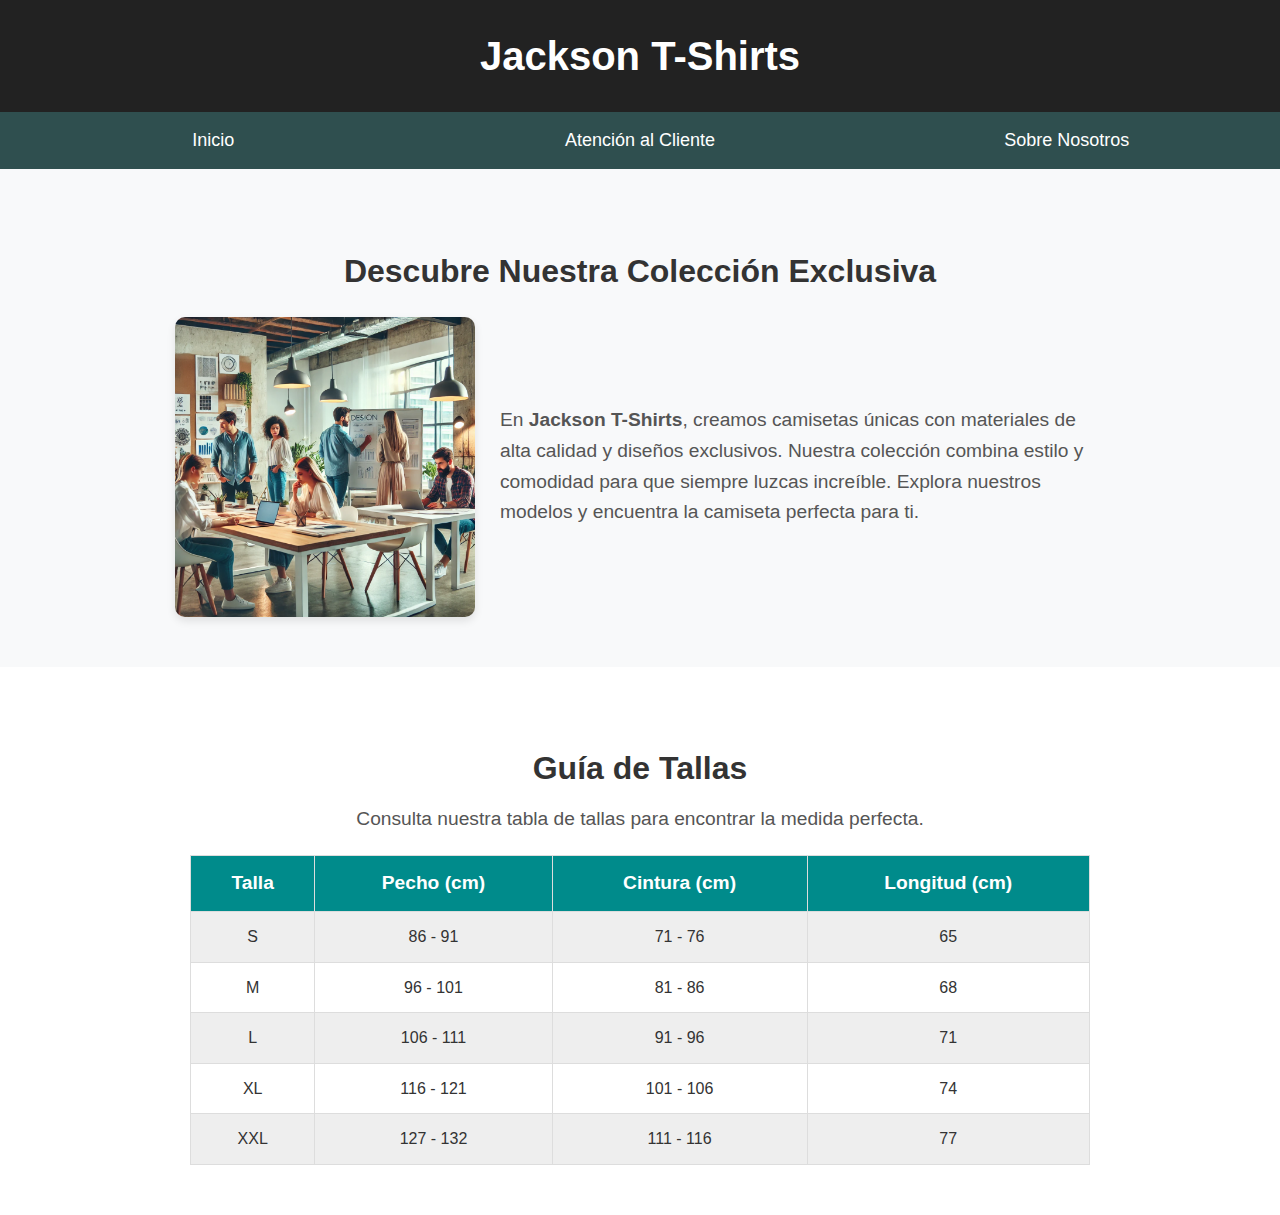
==== api-jackson/src/main/resources/templates/about_us.html @ cb50b24f "a" ====
<!DOCTYPE html>
<html lang="es">
<head>
    <meta charset="UTF-8">
    <meta name="viewport" content="width=device-width, initial-scale=1.0">
    <title>Jackson - Atención al Cliente</title>
    <link rel="stylesheet" href="../static/css/styles.css">
</head>
<body>
    <div class="container" id="Inicio"> </div>
    <header>
        <h1>Jackson T-Shirts</h1>
    </header>

    <nav>
        <ul class="contenedor">
            <li>
                <a href="index.html">Inicio</a>
            </li>
            <li>
                <a href="atencion_al_cliente.html">Atención al Cliente</a>
            </li>
            <li>
                <a href="about_us.html">Sobre Nosotros
                </a>
            </li>
        </ul>
    </nav>

    <section class="info-section">
        <div class="container">
            <h2>Descubre Nuestra Colección Exclusiva</h2>
            <div class="content">
                <img src="../static/images/des.jpg" alt="Camisetas Exclusivas">
                <p>
                    En <b>Jackson T-Shirts</b>, creamos camisetas únicas con materiales de alta calidad y diseños exclusivos. 
                    Nuestra colección combina estilo y comodidad para que siempre luzcas increíble. 
                    Explora nuestros modelos y encuentra la camiseta perfecta para ti.
                </p>
            </div>
        </div>
    </section>

    <section class="tallaje-section">
        <div class="container">
            <h2>Guía de Tallas</h2>
            <p>Consulta nuestra tabla de tallas para encontrar la medida perfecta.</p>
            <table class="tallaje-table">
                <thead>
                    <tr>
                        <th>Talla</th>
                        <th>Pecho (cm)</th>
                        <th>Cintura (cm)</th>
                        <th>Longitud (cm)</th>
                    </tr>
                </thead>
                <tbody>
                    <tr>
                        <td>S</td>
                        <td>86 - 91</td>
                        <td>71 - 76</td>
                        <td>65</td>
                    </tr>
                    <tr>
                        <td>M</td>
                        <td>96 - 101</td>
                        <td>81 - 86</td>
                        <td>68</td>
                    </tr>
                    <tr>
                        <td>L</td>
                        <td>106 - 111</td>
                        <td>91 - 96</td>
                        <td>71</td>
                    </tr>
                    <tr>
                        <td>XL</td>
                        <td>116 - 121</td>
                        <td>101 - 106</td>
                        <td>74</td>
                    </tr>
                    <tr>
                        <td>XXL</td>
                        <td>127 - 132</td>
                        <td>111 - 116</td>
                        <td>77</td>
                    </tr>
                </tbody>
            </table>
        </div>
    </section>
    
    
    
    



</body>
</html>
---- api-jackson/src/main/resources/static/css/styles.css ----
/* General Styles */
body {
    font-family: 'Verdana', sans-serif;
    margin: 0;
    padding: 0;
    line-height: 1.6;
    background-color: #f7f7f7;
    color: #333;
}

header {
    background-color: #222;
    color: #fff;
    padding: 1.5em 0;
    text-align: center;
}

header h1 {
    font-size: 2.5em;
    margin: 0;
    font-family: 'Arial Black', sans-serif;
}

h1{
    text-align: center;
}

header .menu {
    display: flex;
    justify-content: center;
    list-style: none;
    padding: 0;
    margin: 1em 0 0;
}

header .menu li {
    margin: 0 1.5em;
}

header .menu a {
    color: #fff;
    text-decoration: none;
    font-size: 1.2em;
    transition: color 0.3s;
}

header .menu a:hover {
    color: #ff6600;
}

.hero {
    text-align: center;
    margin: 2em 0;
    padding: 2em;
    background-color: #ffebcc;
    border-radius: 10px;
    box-shadow: 0px 4px 8px rgba(0, 0, 0, 0.1);
}

.hero h2 {
    font-size: 2em;
    margin-bottom: 0.5em;
}

.hero .btn {
    display: inline-block;
    margin-top: 1em;
    padding: 0.7em 2em;
    background-color: #ff6600;
    color: #fff;
    text-decoration: none;
    border-radius: 5px;
    font-size: 1em;
    transition: background-color 0.3s;
}

.hero .btn:hover {
    background-color: #e65500;
}

.destacados {
    margin: 2em 0;
    text-align: center;
}

.destacados h2 {
    font-size: 1.8em;
    margin-bottom: 1em;
}

.productos {
    display: flex;
    justify-content: space-around;
    flex-wrap: wrap;
    gap: 1em;
}

.producto {
    border: 1px solid #ddd;
    border-radius: 10px;
    padding: 1em;
    margin: 20;
    max-width: 300px;
    text-align: center;
    background-color: #fff;
    box-shadow: 0px 2px 5px rgba(0, 0, 0, 0.1);
    transition: transform 0.3s, box-shadow 0.3s;
}

.producto:hover {
    transform: translateY(-5px);
    box-shadow: 0px 4px 10px rgba(0, 0, 0, 0.2);
}

.producto img {
    max-width: 100%;
    border-radius: 10px;
}

.producto h3 {
    margin: 0.5em 0;
    font-size: 1.2em;
}

.producto p {
    font-size: 1em;
    color: #555;
}

.contenedor
{
    margin:0;
    display: flex;
    list-style: none;
    background: darkslategray;
    padding: 0;
}

.contenedor li{
    flex: 1 1 0;
}

.contenedor a{
  display: flex;
  font: 18px sans-serif;
  text-align: center;
  text-decoration: none;
  display: block;
  padding: 18px;
  color: white;
  user-select: none;
}

.contenedor li{
    flex: 1 1 0;
}

.contenedor li:hover {
    background: linear-gradient(45deg, darkslategray, slategray, teal);
}


cta {
    border: none;
    background: none;
    cursor: pointer;

  }
  
  .cta span {
    width: 30;

    padding-bottom: 7px;
    letter-spacing: 4px;
    font-size: 14px;
    padding-right: 15px;
    text-transform: uppercase;
  }
  
  .cta svg {
    transform: translateX(-8px);
    transition: all 0.3s ease;
  }
  
  .cta:hover svg {
    transform: translateX(0);
  }
  
  .cta:active svg {
    transform: scale(0.9);
  }
  
  .hover-underline-animation {
    position: relative;
    color: black;
    padding-bottom: 20px;
  }
  
  .hover-underline-animation:after {
    content: "";
    position: absolute;
    width: 100%;
    transform: scaleX(0);
    height: 2px;
    bottom: 0;
    left: 0;
    background-color: #000000;
    transform-origin: bottom right;
    transition: transform 0.25s ease-out;
  }
  
  .cta:hover .hover-underline-animation:after {
    transform: scaleX(1);
    transform-origin: bottom left;
  }


p{
    margin: 5px;
    font-size: 12px;
    text-align: center;
}
h4{
    text-align: center;
    color: red;
}


footer {
    background-color: #222;
    color: #fff;
    text-align: center;
    padding: 1.5em 0;
    margin-top: 2em;
    font-size: 0.9em;
}

.form-container {
    width: 50%;
    margin: 20px auto;
    padding: 20px;
    background-color: #f9f9f9;
    border-radius: 8px;
    box-shadow: 0px 0px 10px rgba(0, 0, 0, 0.1);
}

h2 {
    text-align: center;
    color: #333;
}

form {
    display: flex;
    flex-direction: column;
}

label {
    margin-top: 5px;
    margin-right: 10px;
    font-weight: bold;
}

input, textarea {
    padding: 8px;
    margin-top: 5px;
    margin-right: 10px;
    border: 1px solid #ccc;
    border-radius: 4px;
}

.form-container button {
    margin-top: 15px;
    padding: 20px;
    background-color: darkcyan;
    color: white;
    border: none;
    border-radius: 4px;
    cursor: pointer;
}

.form-container button:hover {
    background-color: darkslategray;
}

.btn-volver {
    display: inline-block;
    padding: 10px 20px;
    background-color: #007BFF; /* Color azul */
    color: white;
    text-decoration: none;
    font-size: 16px;
    font-weight: bold;
    border-radius: 5px;
    transition: background-color 0.3s, transform 0.2s;
    align-items: center;
}

.btn-volver:hover {
    background-color: #0056b3; /* Azul más oscuro */
    transform: scale(1.05);
}

/* Sección de información */
.info-section {
    background-color: #f8f9fa; /* Color de fondo suave */
    padding: 50px 0;
    text-align: center;
}

.info-section .container {
    width: 80%;
    max-width: 1200px;
    margin: 0 auto;
}

.info-section h2 {
    font-size: 2em;
    margin-bottom: 20px;
    color: #333;
}

.info-section .content {
    display: flex;
    align-items: center;
    justify-content: center;
    gap: 20px;
}

.info-section img {
    width: 300px; /* Tamaño de la imagen */
    border-radius: 10px; /* Bordes redondeados */
    box-shadow: 0px 4px 8px rgba(0, 0, 0, 0.1);
}

.info-section p {
    font-size: 1.2em;
    max-width: 600px;
    color: #555;
    text-align: left;
}



.tallaje-section {
    background-color: #ffffff;
    padding: 50px 0;
    text-align: center;
}

.tallaje-section .container {
    width: 80%;
    max-width: 900px;
    margin: 0 auto;
}

.tallaje-section h2 {
    font-size: 2em;
    margin-bottom: 10px;
    color: #333;
}

.tallaje-section p {
    font-size: 1.2em;
    margin-bottom: 20px;
    color: #555;
}

/* Tabla de tallaje */
.tallaje-table {
    width: 100%;
    border-collapse: collapse;
    margin-top: 20px;
}

.tallaje-table th, .tallaje-table td {
    border: 1px solid #ddd;
    padding: 12px;
    text-align: center;
}

.tallaje-table th {
    background-color:darkcyan;
    color: white;
    font-size: 1.2em;
}

.tallaje-table tr:nth-child(2n+1) {
    background-color: #eee;
}

.tallaje-table tr:hover {
    background-color: gainsboro;
}

/* Responsivo */
@media (max-width: 768px) {
    .grid-layout {
        grid-template-columns: 1fr;
        text-align: center;
    }

    .grid-layout img {
        margin: 0 auto;
    }
}
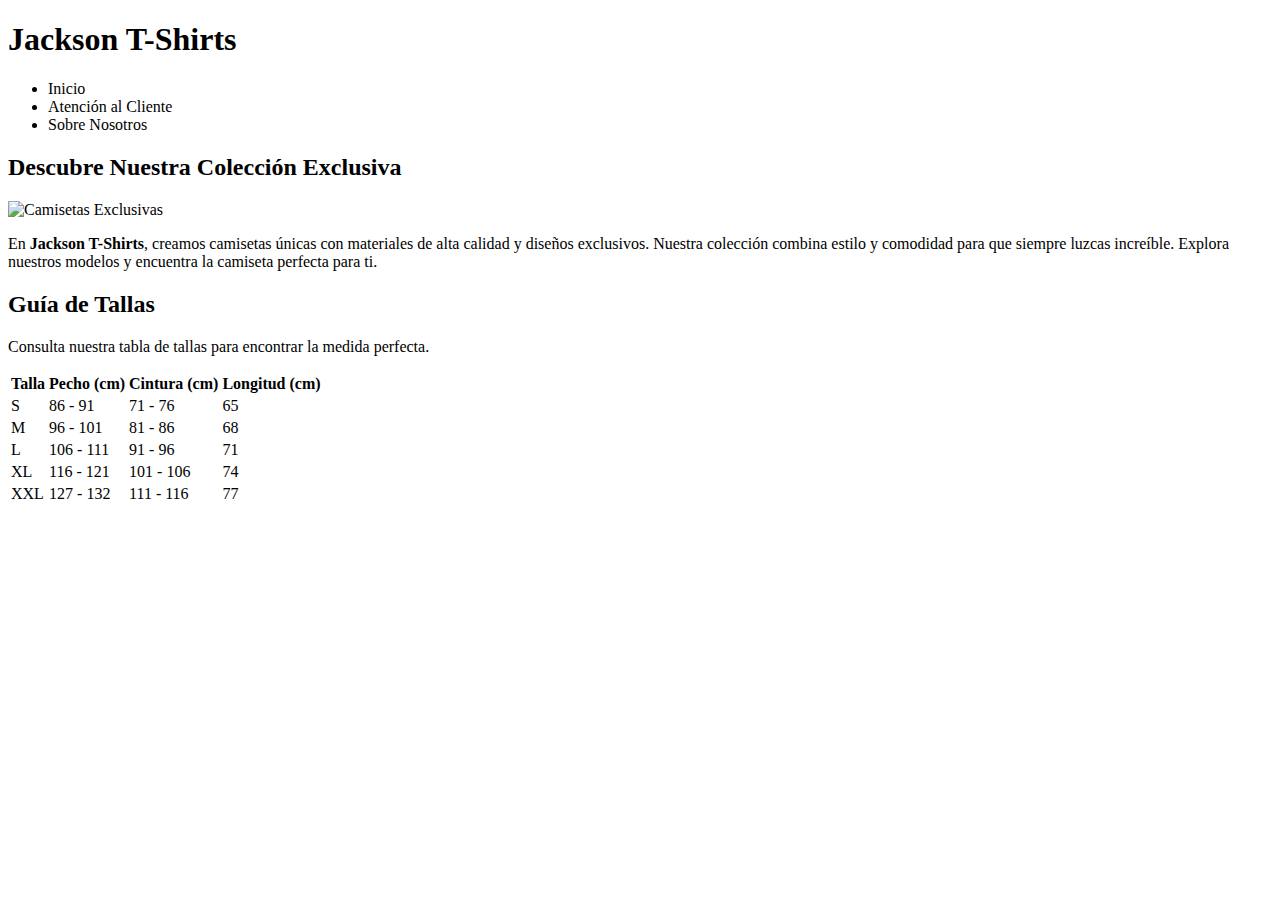
==== commit 61b1bca2: "a" ====
--- a/api-jackson/src/main/resources/templates/about_us.html
+++ b/api-jackson/src/main/resources/templates/about_us.html
@@ -1,100 +1,92 @@
 <!DOCTYPE html>
-<html lang="es">
+<html lang="es" xmlns:th="http://www.thymeleaf.org">
 <head>
     <meta charset="UTF-8">
     <meta name="viewport" content="width=device-width, initial-scale=1.0">
     <title>Jackson - Atención al Cliente</title>
-    <link rel="stylesheet" href="../static/css/styles.css">
+    <link rel="stylesheet" th:href="@{/css/styles.css}">
 </head>
 <body>
-    <div class="container" id="Inicio"> </div>
-    <header>
-        <h1>Jackson T-Shirts</h1>
-    </header>
+<div class="container" id="Inicio"></div>
+<header>
+    <h1>Jackson T-Shirts</h1>
+</header>
 
-    <nav>
-        <ul class="contenedor">
-            <li>
-                <a href="index.html">Inicio</a>
-            </li>
-            <li>
-                <a href="atencion_al_cliente.html">Atención al Cliente</a>
-            </li>
-            <li>
-                <a href="about_us.html">Sobre Nosotros
-                </a>
-            </li>
-        </ul>
-    </nav>
+<nav>
+    <ul class="contenedor">
+        <li>
+            <a th:href="@{/jackson}">Inicio</a>
+        </li>
+        <li>
+            <a th:href="@{/atencion_al_cliente}">Atención al Cliente</a>
+        </li>
+        <li>
+            <a th:href="@{/about_us}">Sobre Nosotros</a>
+        </li>
+    </ul>
+</nav>
 
-    <section class="info-section">
-        <div class="container">
-            <h2>Descubre Nuestra Colección Exclusiva</h2>
-            <div class="content">
-                <img src="../static/images/des.jpg" alt="Camisetas Exclusivas">
-                <p>
-                    En <b>Jackson T-Shirts</b>, creamos camisetas únicas con materiales de alta calidad y diseños exclusivos. 
-                    Nuestra colección combina estilo y comodidad para que siempre luzcas increíble. 
-                    Explora nuestros modelos y encuentra la camiseta perfecta para ti.
-                </p>
-            </div>
+<section class="info-section">
+    <div class="container">
+        <h2>Descubre Nuestra Colección Exclusiva</h2>
+        <div class="content">
+            <img th:src="@{/images/des.jpg}" alt="Camisetas Exclusivas">
+            <p>
+                En <b>Jackson T-Shirts</b>, creamos camisetas únicas con materiales de alta calidad y diseños exclusivos.
+                Nuestra colección combina estilo y comodidad para que siempre luzcas increíble.
+                Explora nuestros modelos y encuentra la camiseta perfecta para ti.
+            </p>
         </div>
-    </section>
+    </div>
+</section>
 
-    <section class="tallaje-section">
-        <div class="container">
-            <h2>Guía de Tallas</h2>
-            <p>Consulta nuestra tabla de tallas para encontrar la medida perfecta.</p>
-            <table class="tallaje-table">
-                <thead>
-                    <tr>
-                        <th>Talla</th>
-                        <th>Pecho (cm)</th>
-                        <th>Cintura (cm)</th>
-                        <th>Longitud (cm)</th>
-                    </tr>
-                </thead>
-                <tbody>
-                    <tr>
-                        <td>S</td>
-                        <td>86 - 91</td>
-                        <td>71 - 76</td>
-                        <td>65</td>
-                    </tr>
-                    <tr>
-                        <td>M</td>
-                        <td>96 - 101</td>
-                        <td>81 - 86</td>
-                        <td>68</td>
-                    </tr>
-                    <tr>
-                        <td>L</td>
-                        <td>106 - 111</td>
-                        <td>91 - 96</td>
-                        <td>71</td>
-                    </tr>
-                    <tr>
-                        <td>XL</td>
-                        <td>116 - 121</td>
-                        <td>101 - 106</td>
-                        <td>74</td>
-                    </tr>
-                    <tr>
-                        <td>XXL</td>
-                        <td>127 - 132</td>
-                        <td>111 - 116</td>
-                        <td>77</td>
-                    </tr>
-                </tbody>
-            </table>
-        </div>
-    </section>
-    
-    
-    
-    
-
-
-
+<section class="tallaje-section">
+    <div class="container">
+        <h2>Guía de Tallas</h2>
+        <p>Consulta nuestra tabla de tallas para encontrar la medida perfecta.</p>
+        <table class="tallaje-table">
+            <thead>
+            <tr>
+                <th>Talla</th>
+                <th>Pecho (cm)</th>
+                <th>Cintura (cm)</th>
+                <th>Longitud (cm)</th>
+            </tr>
+            </thead>
+            <tbody>
+            <tr>
+                <td>S</td>
+                <td>86 - 91</td>
+                <td>71 - 76</td>
+                <td>65</td>
+            </tr>
+            <tr>
+                <td>M</td>
+                <td>96 - 101</td>
+                <td>81 - 86</td>
+                <td>68</td>
+            </tr>
+            <tr>
+                <td>L</td>
+                <td>106 - 111</td>
+                <td>91 - 96</td>
+                <td>71</td>
+            </tr>
+            <tr>
+                <td>XL</td>
+                <td>116 - 121</td>
+                <td>101 - 106</td>
+                <td>74</td>
+            </tr>
+            <tr>
+                <td>XXL</td>
+                <td>127 - 132</td>
+                <td>111 - 116</td>
+                <td>77</td>
+            </tr>
+            </tbody>
+        </table>
+    </div>
+</section>
 </body>
-</html>+</html>
